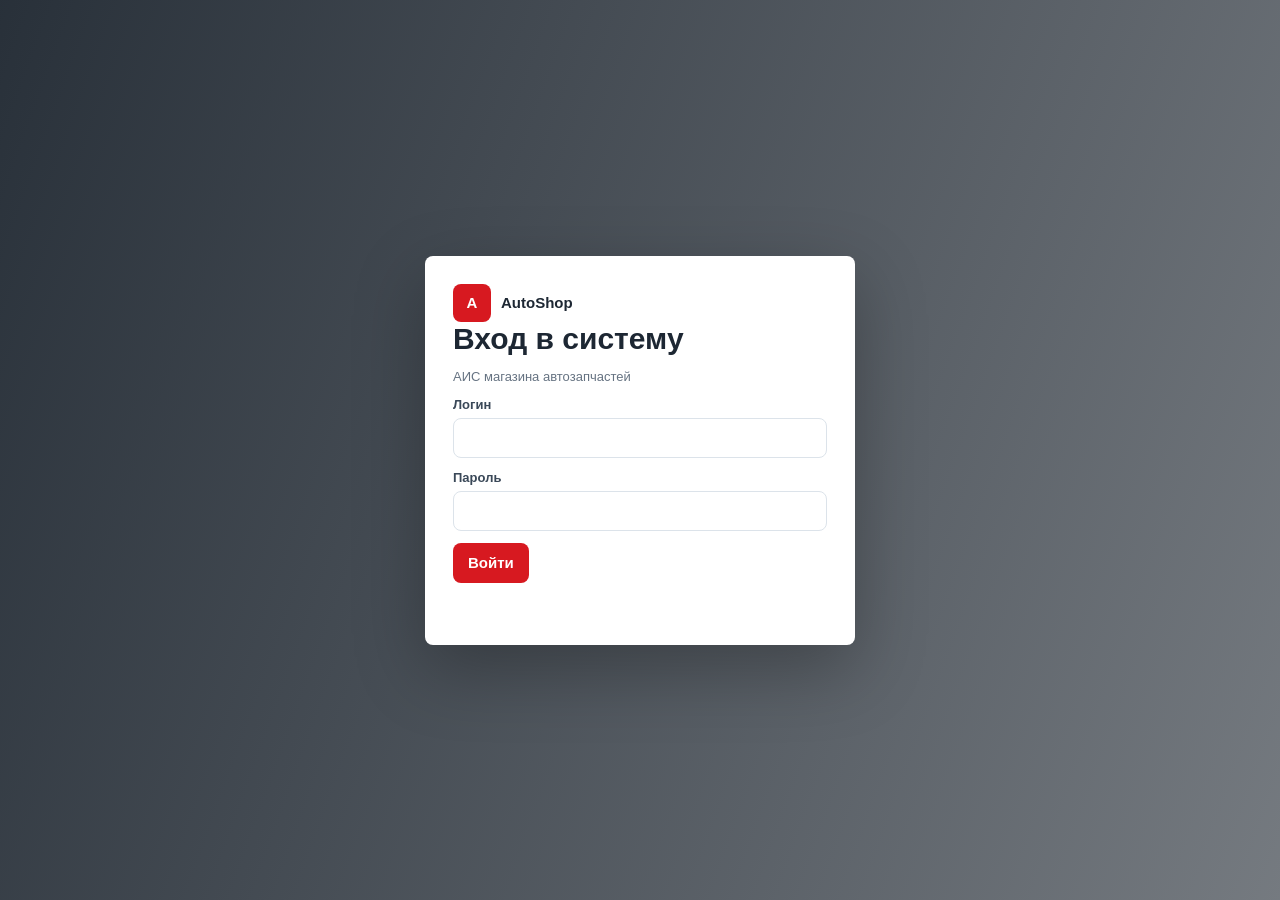
==== src/main/resources/static/cart.html @ a7286178 "added frontend" ====
<!DOCTYPE html>
<html lang="ru">
<head>
    <meta charset="UTF-8">
    <meta name="viewport" content="width=device-width, initial-scale=1.0">
    <title>Корзина - AutoShop</title>
    <link rel="stylesheet" href="css/style.css">
</head>
<body data-page="cart">
    <header class="header">
        <div class="header__inner">
            <a class="logo" href="index.html"><span class="logo__mark">A</span><span>AutoShop</span></a>
            <nav class="nav">
                <a href="index.html">Каталог</a><a href="orders.html">Заказы</a><a href="products.html" data-admin-only hidden>Товары</a><a href="supplies.html" data-admin-only hidden>Поставки</a><a href="warehouses.html" data-admin-only hidden>Склады</a><a href="users.html" data-admin-only hidden>Пользователи</a>
            </nav>
            <div class="header__actions"><a class="btn secondary cart-button" href="cart.html">Корзина <span data-cart-count hidden>0</span></a><button class="btn ghost" onclick="logout()">Выход</button></div>
        </div>
    </header>
    <main class="page">
        <div class="page-title"><div><h1>Корзина</h1><p>Проверьте позиции и оформите заказ.</p></div></div>
        <div class="panel" id="cartList"></div>
        <div class="cart-total"><span>Итого</span><span id="cartTotal">0 ₽</span></div>
        <div class="actions" style="margin-top:14px"><button class="btn" id="openCheckout">Оформить заказ</button><a class="btn secondary" href="index.html">Продолжить покупки</a></div>
    </main>
    <div class="modal" id="checkoutModal">
        <div class="modal__content">
            <div class="modal__head"><h2>Оформление заказа</h2><button class="btn secondary" data-close-modal="checkoutModal">Закрыть</button></div>
            <form id="checkoutForm">
                <div class="field"><label>Адрес доставки</label><textarea id="deliveryAddress" required></textarea></div>
                <button class="btn" type="submit">Подтвердить заказ</button>
            </form>
        </div>
    </div>
    <script src="js/api.js"></script>
    <script src="js/app.js"></script>
</body>
</html>
---- src/main/resources/static/css/style.css ----
:root {
    --bg: #f4f6f8;
    --panel: #ffffff;
    --ink: #1d2733;
    --muted: #667382;
    --line: #dce3ea;
    --brand: #d71920;
    --brand-dark: #a91116;
    --accent: #1155cc;
    --ok: #168a45;
    --warn: #b7791f;
    --radius: 8px;
    --shadow: 0 10px 30px rgba(29, 39, 51, .08);
}

* {
    box-sizing: border-box;
}

body {
    margin: 0;
    min-height: 100vh;
    background: var(--bg);
    color: var(--ink);
    font-family: Arial, Helvetica, sans-serif;
    font-size: 15px;
}

a {
    color: inherit;
    text-decoration: none;
}

button,
input,
select,
textarea {
    font: inherit;
}

.topbar {
    background: #1f2a36;
    color: #d9e2ec;
    font-size: 13px;
}

.topbar__inner,
.header__inner,
.page {
    width: min(1240px, calc(100% - 32px));
    margin: 0 auto;
}

.topbar__inner {
    display: flex;
    justify-content: space-between;
    gap: 16px;
    padding: 8px 0;
}

.header {
    position: sticky;
    top: 0;
    z-index: 50;
    background: var(--panel);
    border-bottom: 1px solid var(--line);
    box-shadow: 0 4px 18px rgba(29, 39, 51, .05);
}

.header__inner {
    display: grid;
    grid-template-columns: auto 1fr auto;
    align-items: center;
    gap: 24px;
    min-height: 70px;
}

.logo {
    display: flex;
    align-items: center;
    gap: 10px;
    font-weight: 800;
    letter-spacing: 0;
}

.logo__mark {
    display: grid;
    width: 38px;
    height: 38px;
    place-items: center;
    border-radius: var(--radius);
    background: var(--brand);
    color: #fff;
    font-weight: 900;
}

.nav {
    display: flex;
    align-items: center;
    gap: 4px;
    flex-wrap: wrap;
}

.nav a {
    padding: 10px 12px;
    border-radius: var(--radius);
    color: #344252;
    font-weight: 700;
}

.nav a:hover,
.nav a.active {
    background: #eef3f8;
    color: var(--brand);
}

.header__actions {
    display: flex;
    align-items: center;
    gap: 8px;
}

.page {
    padding: 24px 0 44px;
}

.hero {
    min-height: 220px;
    display: grid;
    align-items: end;
    margin-bottom: 22px;
    padding: 28px;
    border-radius: var(--radius);
    overflow: hidden;
    background:
        linear-gradient(90deg, rgba(17, 26, 36, .92), rgba(17, 26, 36, .62), rgba(17, 26, 36, .18)),
        url('https://images.unsplash.com/photo-1487754180451-c456f719a1fc?auto=format&fit=crop&w=1400&q=80') center/cover;
    color: #fff;
}

.hero h1,
.page-title h1 {
    margin: 0;
    font-size: clamp(28px, 4vw, 44px);
    line-height: 1.08;
}

.hero p,
.page-title p {
    max-width: 720px;
    margin: 10px 0 0;
    color: #dce5ee;
}

.page-title {
    display: flex;
    justify-content: space-between;
    align-items: end;
    gap: 16px;
    margin-bottom: 18px;
}

.page-title p {
    color: var(--muted);
}

.layout {
    display: grid;
    grid-template-columns: 290px minmax(0, 1fr);
    gap: 18px;
}

.panel {
    background: var(--panel);
    border: 1px solid var(--line);
    border-radius: var(--radius);
    box-shadow: var(--shadow);
}

.filters,
.form-panel {
    padding: 18px;
}

.filters h2,
.form-panel h2 {
    margin: 0 0 16px;
    font-size: 18px;
}

.toolbar {
    display: flex;
    align-items: center;
    justify-content: space-between;
    gap: 12px;
    margin-bottom: 14px;
}

.grid {
    display: grid;
    grid-template-columns: repeat(auto-fill, minmax(250px, 1fr));
    gap: 14px;
}

.product-card {
    display: flex;
    flex-direction: column;
    min-height: 230px;
    background: var(--panel);
    border: 1px solid var(--line);
    border-radius: var(--radius);
    overflow: hidden;
    box-shadow: var(--shadow);
}

.product-card__media {
    height: 82px;
    background:
        linear-gradient(135deg, rgba(215, 25, 32, .92), rgba(31, 42, 54, .92)),
        url('https://images.unsplash.com/photo-1625047509248-ec889cbff17f?auto=format&fit=crop&w=600&q=80') center/cover;
}

.product-card__body {
    display: flex;
    flex-direction: column;
    gap: 8px;
    flex: 1;
    padding: 14px;
}

.product-card h3 {
    min-height: 42px;
    margin: 0;
    font-size: 17px;
    line-height: 1.25;
}

.meta {
    color: var(--muted);
    font-size: 13px;
}

.price {
    margin-top: auto;
    color: var(--brand);
    font-size: 21px;
    font-weight: 800;
}

.badge {
    display: inline-flex;
    align-items: center;
    width: fit-content;
    min-height: 24px;
    padding: 3px 8px;
    border-radius: 999px;
    background: #eef3f8;
    color: #344252;
    font-size: 12px;
    font-weight: 700;
}

.badge.ok {
    background: #e8f6ee;
    color: var(--ok);
}

.badge.warn {
    background: #fff4df;
    color: var(--warn);
}

.attribute-list {
    display: flex;
    flex-wrap: wrap;
    gap: 6px;
    min-height: 0;
}

.attribute-list.detail {
    margin: 10px 0 18px;
}

.attribute-pill {
    display: inline-flex;
    align-items: center;
    max-width: 100%;
    min-height: 24px;
    padding: 3px 8px;
    border: 1px solid var(--line);
    border-radius: 999px;
    background: #f8fafc;
    color: #405061;
    font-size: 12px;
    font-weight: 700;
}

.stock-list {
    display: grid;
    gap: 8px;
    margin: 10px 0 18px;
}

.stock-row {
    display: flex;
    align-items: center;
    justify-content: space-between;
    gap: 12px;
    padding: 10px 12px;
    border: 1px solid var(--line);
    border-radius: var(--radius);
    background: #f8fafc;
}

.btn {
    display: inline-flex;
    align-items: center;
    justify-content: center;
    min-height: 40px;
    padding: 9px 14px;
    border: 1px solid transparent;
    border-radius: var(--radius);
    background: var(--brand);
    color: #fff;
    cursor: pointer;
    font-weight: 800;
    white-space: nowrap;
}

.btn:hover {
    background: var(--brand-dark);
}

.btn.secondary {
    background: #eef3f8;
    border-color: var(--line);
    color: #263442;
}

.btn.secondary:hover {
    background: #dfe8f0;
}

.btn.ghost {
    background: transparent;
    color: #344252;
}

.btn.danger {
    background: #9b1c1c;
}

.btn:disabled {
    cursor: not-allowed;
    opacity: .55;
}

.qty-stepper {
    display: grid;
    grid-template-columns: 40px minmax(36px, 1fr) 40px;
    align-items: center;
    min-height: 40px;
    border: 1px solid var(--line);
    border-radius: var(--radius);
    overflow: hidden;
    background: #fff;
}

.qty-stepper .btn {
    width: 40px;
    min-height: 40px;
    padding: 0;
    border-radius: 0;
    border: 0;
}

.qty-stepper span {
    display: grid;
    place-items: center;
    min-width: 36px;
    height: 40px;
    color: var(--ink);
    font-weight: 800;
}

.cart-button {
    position: relative;
}

.cart-button span {
    position: absolute;
    top: -7px;
    right: -7px;
    min-width: 19px;
    height: 19px;
    padding: 0 5px;
    border-radius: 999px;
    background: var(--accent);
    color: #fff;
    font-size: 12px;
    line-height: 19px;
}

.field {
    display: grid;
    gap: 6px;
    margin-bottom: 12px;
}

.field label {
    color: #3a4858;
    font-size: 13px;
    font-weight: 800;
}

.field input,
.field select,
.field textarea {
    width: 100%;
    min-height: 40px;
    padding: 9px 10px;
    border: 1px solid var(--line);
    border-radius: var(--radius);
    background: #fff;
    color: var(--ink);
}

.field input[type="checkbox"],
.checkbox-field input[type="checkbox"] {
    width: 16px;
    height: 16px;
    min-height: 0;
    margin: 0;
    padding: 0;
    accent-color: var(--brand);
}

.checkbox-field {
    display: inline-flex;
    align-items: center;
    gap: 8px;
    margin: 0 0 14px;
    color: #3a4858;
    font-size: 13px;
    font-weight: 800;
}

.field textarea {
    min-height: 86px;
    resize: vertical;
}

.inline-fields {
    display: grid;
    grid-template-columns: repeat(2, 1fr);
    gap: 10px;
}

.table-wrap {
    overflow-x: auto;
    background: var(--panel);
    border: 1px solid var(--line);
    border-radius: var(--radius);
    box-shadow: var(--shadow);
}

table {
    width: 100%;
    min-width: 720px;
    border-collapse: collapse;
}

th,
td {
    padding: 13px 14px;
    border-bottom: 1px solid var(--line);
    text-align: left;
    vertical-align: top;
}

th {
    background: #f8fafc;
    color: #405061;
    font-size: 12px;
    text-transform: uppercase;
}

tr:last-child td {
    border-bottom: 0;
}

.actions {
    display: flex;
    gap: 8px;
    flex-wrap: wrap;
}

.pagination {
    display: flex;
    align-items: center;
    justify-content: center;
    gap: 10px;
    margin-top: 18px;
}

.modal {
    position: fixed;
    inset: 0;
    display: none;
    place-items: center;
    z-index: 100;
    padding: 18px;
    background: rgba(17, 26, 36, .55);
}

.modal.open {
    display: grid;
}

.modal__content {
    width: min(720px, 100%);
    max-height: min(760px, calc(100vh - 36px));
    overflow: auto;
    padding: 20px;
    background: var(--panel);
    border-radius: var(--radius);
    box-shadow: 0 24px 70px rgba(17, 26, 36, .28);
}

.modal__head {
    display: flex;
    align-items: center;
    justify-content: space-between;
    gap: 12px;
    margin-bottom: 16px;
}

.modal__head h2 {
    margin: 0;
}

.notice,
.empty {
    padding: 18px;
    border: 1px dashed var(--line);
    border-radius: var(--radius);
    background: #fff;
    color: var(--muted);
}

.login-page {
    min-height: 100vh;
    display: grid;
    place-items: center;
    padding: 20px;
    background:
        linear-gradient(110deg, rgba(17, 26, 36, .9), rgba(17, 26, 36, .58)),
        url('https://images.unsplash.com/photo-1517048676732-d65bc937f952?auto=format&fit=crop&w=1400&q=80') center/cover;
}

.login-card {
    width: min(430px, 100%);
    padding: 28px;
    border-radius: var(--radius);
    background: #fff;
    box-shadow: 0 24px 70px rgba(0, 0, 0, .28);
}

.login-card h1 {
    margin: 0 0 8px;
}

.error {
    min-height: 22px;
    margin-top: 12px;
    color: #9b1c1c;
    font-weight: 700;
}

.supply-item,
.cart-item {
    display: grid;
    grid-template-columns: minmax(220px, 1.4fr) minmax(170px, 1fr) .7fr .8fr auto;
    gap: 10px;
    align-items: end;
    margin-bottom: 10px;
}

.cart-item {
    grid-template-columns: 1fr 120px 140px auto;
    align-items: center;
    padding: 14px;
    border-bottom: 1px solid var(--line);
}

.cart-qty,
.cart-item input[type="number"] {
    width: 100%;
    min-height: 40px;
    padding: 9px 10px;
    border: 1px solid var(--line);
    border-radius: var(--radius);
    background: #fff;
    color: var(--ink);
    font-weight: 700;
}

.status-select {
    min-height: 40px;
    margin-right: 8px;
    padding: 9px 10px;
    border: 1px solid var(--line);
    border-radius: var(--radius);
    background: #fff;
    color: var(--ink);
    font-weight: 700;
}

.cart-total {
    display: flex;
    align-items: center;
    justify-content: space-between;
    margin-top: 14px;
    padding: 18px;
    background: #fff;
    border: 1px solid var(--line);
    border-radius: var(--radius);
    font-size: 20px;
    font-weight: 800;
}

@media (max-width: 860px) {
    .header__inner,
    .layout,
    .page-title,
    .supply-item,
    .cart-item {
        grid-template-columns: 1fr;
    }

    .header__inner {
        padding: 12px 0;
    }

    .header__actions,
    .toolbar,
    .topbar__inner {
        flex-wrap: wrap;
    }

    .hero {
        padding: 22px;
    }
}

@media (max-width: 560px) {
    .topbar__inner,
    .header__inner,
    .page {
        width: min(100% - 20px, 1240px);
    }

    .inline-fields {
        grid-template-columns: 1fr;
    }

    .actions,
    .btn {
        width: 100%;
    }
}
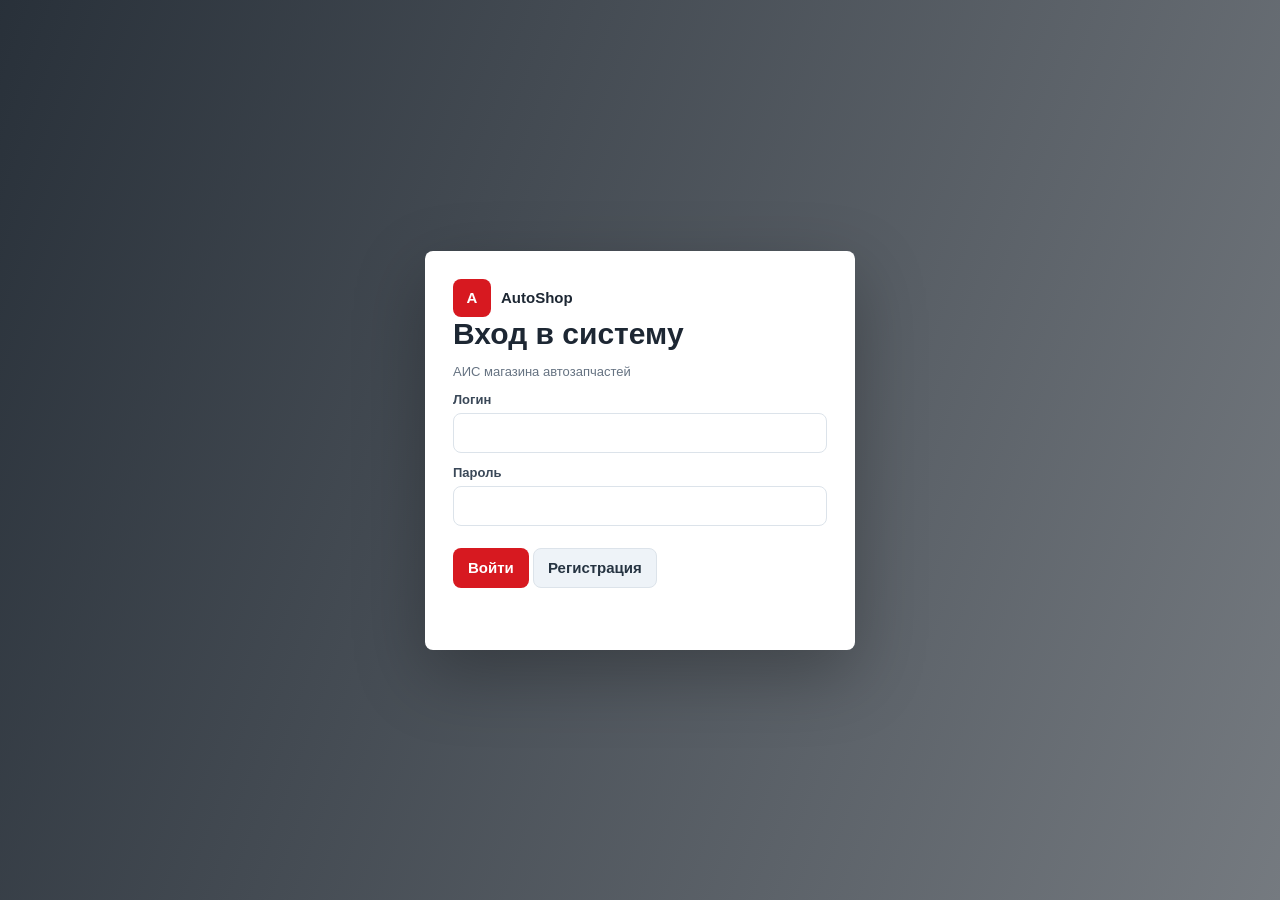
==== commit 8f14bcf8: "small changes 4" ====
--- a/src/main/resources/static/cart.html
+++ b/src/main/resources/static/cart.html
@@ -11,7 +11,8 @@
         <div class="header__inner">
             <a class="logo" href="index.html"><span class="logo__mark">A</span><span>AutoShop</span></a>
             <nav class="nav">
-                <a href="index.html">Каталог</a><a href="orders.html">Заказы</a><a href="products.html" data-admin-only hidden>Товары</a><a href="supplies.html" data-admin-only hidden>Поставки</a><a href="warehouses.html" data-admin-only hidden>Склады</a><a href="users.html" data-admin-only hidden>Пользователи</a>
+                <a href="index.html">Каталог</a><a href="orders.html">Заказы</a><a href="profile.html">Профиль</a><a href="products.html" data-admin-only hidden>Товары</a><a href="supplies.html" data-admin-only hidden>Поставки</a><a href="warehouses.html" data-admin-only hidden>Склады</a><a href="users.html" data-admin-only hidden>Пользователи</a>
+                <a href="categories.html" data-admin-only hidden>Категории</a><a href="brands.html" data-admin-only hidden>Бренды</a><a href="suppliers.html" data-admin-only hidden>Поставщики</a>
             </nav>
             <div class="header__actions"><a class="btn secondary cart-button" href="cart.html">Корзина <span data-cart-count hidden>0</span></a><button class="btn ghost" onclick="logout()">Выход</button></div>
         </div>
@@ -26,7 +27,15 @@
         <div class="modal__content">
             <div class="modal__head"><h2>Оформление заказа</h2><button class="btn secondary" data-close-modal="checkoutModal">Закрыть</button></div>
             <form id="checkoutForm">
-                <div class="field"><label>Адрес доставки</label><textarea id="deliveryAddress" required></textarea></div>
+                <div class="address-fields" data-address-fields>
+                    <div class="inline-fields">
+                        <div class="field"><label>Город / населенный пункт</label><input id="deliveryCity" name="deliveryCity" required></div>
+                        <div class="field"><label>Почтовый индекс</label><input id="deliveryPostalCode" name="deliveryPostalCode" inputmode="numeric" pattern="[0-9]{6}" required></div>
+                    </div>
+                    <div class="field"><label>Улица, дом, корпус/строение</label><input id="deliveryStreet" name="deliveryStreet" required></div>
+                    <div class="field"><label>Квартира / офис</label><input id="deliveryApartment" name="deliveryApartment"></div>
+                </div>
+                <div class="checkout-summary" id="checkoutSummary"></div>
                 <button class="btn" type="submit">Подтвердить заказ</button>
             </form>
         </div>
--- a/src/main/resources/static/css/style.css
+++ b/src/main/resources/static/css/style.css
@@ -17,6 +17,10 @@
     box-sizing: border-box;
 }
 
+[hidden] {
+    display: none !important;
+}
+
 body {
     margin: 0;
     min-height: 100vh;
@@ -170,6 +174,29 @@
     gap: 18px;
 }
 
+.profile-layout {
+    grid-template-columns: repeat(2, minmax(0, 1fr));
+    align-items: stretch;
+}
+
+.profile-layout > .panel {
+    height: 100%;
+}
+
+.profile-layout .form-panel,
+.profile-layout .form-panel form {
+    display: flex;
+    flex-direction: column;
+}
+
+.profile-layout .form-panel form {
+    flex: 1;
+}
+
+.profile-layout .notice {
+    margin-top: auto;
+}
+
 .panel {
     background: var(--panel);
     border: 1px solid var(--line);
@@ -198,14 +225,16 @@
 
 .grid {
     display: grid;
-    grid-template-columns: repeat(auto-fill, minmax(250px, 1fr));
-    gap: 14px;
+    grid-template-columns: repeat(auto-fill, minmax(218px, 1fr));
+    gap: 12px;
+    align-items: stretch;
 }
 
 .product-card {
     display: flex;
     flex-direction: column;
-    min-height: 230px;
+    min-width: 0;
+    min-height: 408px;
     background: var(--panel);
     border: 1px solid var(--line);
     border-radius: var(--radius);
@@ -214,25 +243,73 @@
 }
 
 .product-card__media {
-    height: 82px;
+    display: flex;
+    align-items: center;
+    justify-content: center;
+    height: 176px;
+    flex: 0 0 176px;
+    padding: 6px;
+    overflow: hidden;
     background:
         linear-gradient(135deg, rgba(215, 25, 32, .92), rgba(31, 42, 54, .92)),
         url('https://images.unsplash.com/photo-1625047509248-ec889cbff17f?auto=format&fit=crop&w=600&q=80') center/cover;
 }
 
+.product-card__media img,
+.product-thumb img {
+    width: 100%;
+    height: 100%;
+    max-width: 100%;
+    max-height: 100%;
+    object-fit: contain;
+    object-position: center;
+    display: block;
+    transition: transform .18s ease;
+}
+
+.product-thumb {
+    width: 64px;
+    height: 46px;
+    display: flex;
+    align-items: center;
+    justify-content: center;
+    padding: 2px;
+    overflow: hidden;
+    border: 1px solid var(--line);
+    border-radius: var(--radius);
+    background:
+        linear-gradient(135deg, rgba(215, 25, 32, .88), rgba(31, 42, 54, .88)),
+        url('https://images.unsplash.com/photo-1625047509248-ec889cbff17f?auto=format&fit=crop&w=220&q=80') center/cover;
+}
+
+.modal .product-card__media img {
+    max-width: 100%;
+    max-height: 100%;
+}
+
 .product-card__body {
     display: flex;
     flex-direction: column;
     gap: 8px;
     flex: 1;
-    padding: 14px;
+    min-width: 0;
+    padding: 12px;
+}
+
+.product-card__main {
+    display: flex;
+    flex-direction: column;
+    gap: 8px;
+    min-width: 0;
 }
 
 .product-card h3 {
-    min-height: 42px;
     margin: 0;
-    font-size: 17px;
+    font-size: 16px;
     line-height: 1.25;
+    min-height: 43px;
+    max-height: 43px;
+    overflow: hidden;
 }
 
 .meta {
@@ -240,11 +317,28 @@
     font-size: 13px;
 }
 
+.product-card__meta {
+    min-height: 34px;
+    max-height: 34px;
+    overflow: hidden;
+}
+
 .price {
-    margin-top: auto;
     color: var(--brand);
     font-size: 21px;
     font-weight: 800;
+}
+
+.product-card__footer {
+    display: grid;
+    gap: 10px;
+    margin-top: auto;
+}
+
+.product-card__actions {
+    display: grid;
+    grid-template-columns: minmax(0, 1fr) minmax(96px, auto);
+    align-items: stretch;
 }
 
 .badge {
@@ -470,6 +564,30 @@
     border-collapse: collapse;
 }
 
+#productsTable th:last-child,
+#productsTable td:last-child {
+    width: 1%;
+    white-space: nowrap;
+}
+
+#productsTable td:nth-child(7) {
+    white-space: nowrap;
+    color: #405061;
+    font-variant-numeric: tabular-nums;
+}
+
+#productsTable td:last-child .actions {
+    flex-wrap: nowrap;
+    justify-content: flex-end;
+    gap: 10px;
+}
+
+#productsTable td:last-child .btn {
+    min-height: 36px;
+    padding: 8px 14px;
+    font-size: 14px;
+}
+
 th,
 td {
     padding: 13px 14px;
@@ -539,6 +657,168 @@
     margin: 0;
 }
 
+#productModal .modal__content {
+    width: min(1040px, 100%);
+    max-height: calc(100vh - 36px);
+    overflow: hidden;
+}
+
+.product-modal {
+    display: grid;
+    gap: 18px;
+}
+
+.product-modal__close {
+    width: 34px;
+    height: 34px;
+    display: inline-grid;
+    place-items: center;
+    border: 1px solid var(--line);
+    border-radius: 999px;
+    background: #fff;
+    color: #526170;
+    cursor: pointer;
+    font-size: 18px;
+    line-height: 1;
+    padding: 0;
+}
+
+.product-modal__close:hover {
+    background: #f3f6f9;
+    color: #243241;
+}
+
+.product-modal__media,
+.product-modal__info {
+    min-width: 0;
+    display: grid;
+    align-content: start;
+    gap: 10px;
+}
+
+.product-modal__header {
+    display: grid;
+    grid-template-columns: minmax(0, 1fr) auto;
+    gap: 14px;
+    align-items: start;
+}
+
+.product-modal__header h2 {
+    margin: 8px 0 0;
+    font-size: 21px;
+    line-height: 1.18;
+}
+
+.product-modal__buy {
+    display: grid;
+    justify-items: end;
+    gap: 8px;
+}
+
+.product-modal__buy .price {
+    margin: 0;
+    white-space: nowrap;
+}
+
+.product-modal__description {
+    margin: 0;
+    line-height: 1.45;
+    color: #334155;
+}
+
+.product-modal__meta {
+    display: grid;
+    grid-template-columns: repeat(3, minmax(0, 1fr));
+    gap: 8px;
+}
+
+.product-modal__meta-row {
+    display: grid;
+    gap: 3px;
+    align-items: start;
+    padding: 8px 10px;
+    border: 1px solid var(--line);
+    border-radius: var(--radius);
+    background: #f8fafc;
+}
+
+.product-modal__meta-label {
+    color: var(--muted);
+    font-size: 13px;
+}
+
+.product-modal__meta-value {
+    color: #243241;
+    font-weight: 600;
+    word-break: break-word;
+}
+
+.product-modal__meta .meta,
+.product-modal__description {
+    margin: 0;
+}
+
+.product-modal__section {
+    display: grid;
+    gap: 7px;
+    padding-top: 12px;
+    border-top: 1px solid var(--line);
+}
+
+.product-modal__section h3 {
+    margin: 0;
+}
+
+.product-modal .attribute-list.detail {
+    margin: 0;
+}
+
+.product-modal .stock-list {
+    gap: 6px;
+    margin: 0;
+}
+
+.product-modal .stock-row {
+    padding: 8px 10px;
+}
+
+.product-modal__actions {
+    margin-top: 2px;
+    padding-top: 12px;
+    border-top: 1px solid var(--line);
+}
+
+@media (min-width: 900px) {
+    .product-modal {
+        grid-template-columns: minmax(390px, 450px) minmax(0, 1fr);
+        align-items: start;
+        gap: 20px;
+    }
+
+    .product-modal__media .product-card__media {
+        height: min(58vh, 430px);
+        min-height: 360px;
+        flex-basis: auto;
+        margin-bottom: 0 !important;
+        border-radius: var(--radius);
+    }
+}
+
+@media (max-width: 899px) {
+    #productModal .modal__content {
+        overflow: auto;
+    }
+
+    .product-modal__header,
+    .product-modal__meta {
+        grid-template-columns: 1fr;
+    }
+
+    .product-modal__buy {
+        justify-items: start;
+    }
+}
+
 .notice,
 .empty {
     padding: 18px;
@@ -629,11 +909,62 @@
     font-weight: 800;
 }
 
+.checkout-summary {
+    display: grid;
+    gap: 8px;
+    margin: 14px 0 18px;
+    padding: 14px;
+    border: 1px solid var(--line);
+    border-radius: var(--radius);
+    background: #f8fafc;
+}
+
+.checkout-summary__row {
+    display: flex;
+    align-items: center;
+    justify-content: space-between;
+    gap: 12px;
+}
+
+.checkout-summary__row strong {
+    color: var(--ink);
+}
+
+.orders-filters {
+    align-items: end;
+}
+
+.orders-filters .field {
+    width: 150px;
+    margin-bottom: 0;
+}
+
+.orders-catalog-link {
+    width: 150px;
+    height: 40px;
+    padding: 9px 10px;
+    box-sizing: border-box;
+    
+    /* Сдвигает кнопку вниз, выравнивая по нижней границе инпутов */
+    margin-top: auto; 
+}
+
+
+
+.attribute-editor {
+    display: grid;
+    grid-template-columns: minmax(160px, 1fr) minmax(180px, 1fr) auto;
+    gap: 10px;
+    align-items: end;
+    margin-bottom: 10px;
+}
+
 @media (max-width: 860px) {
     .header__inner,
     .layout,
     .page-title,
     .supply-item,
+    .attribute-editor,
     .cart-item {
         grid-template-columns: 1fr;
     }
